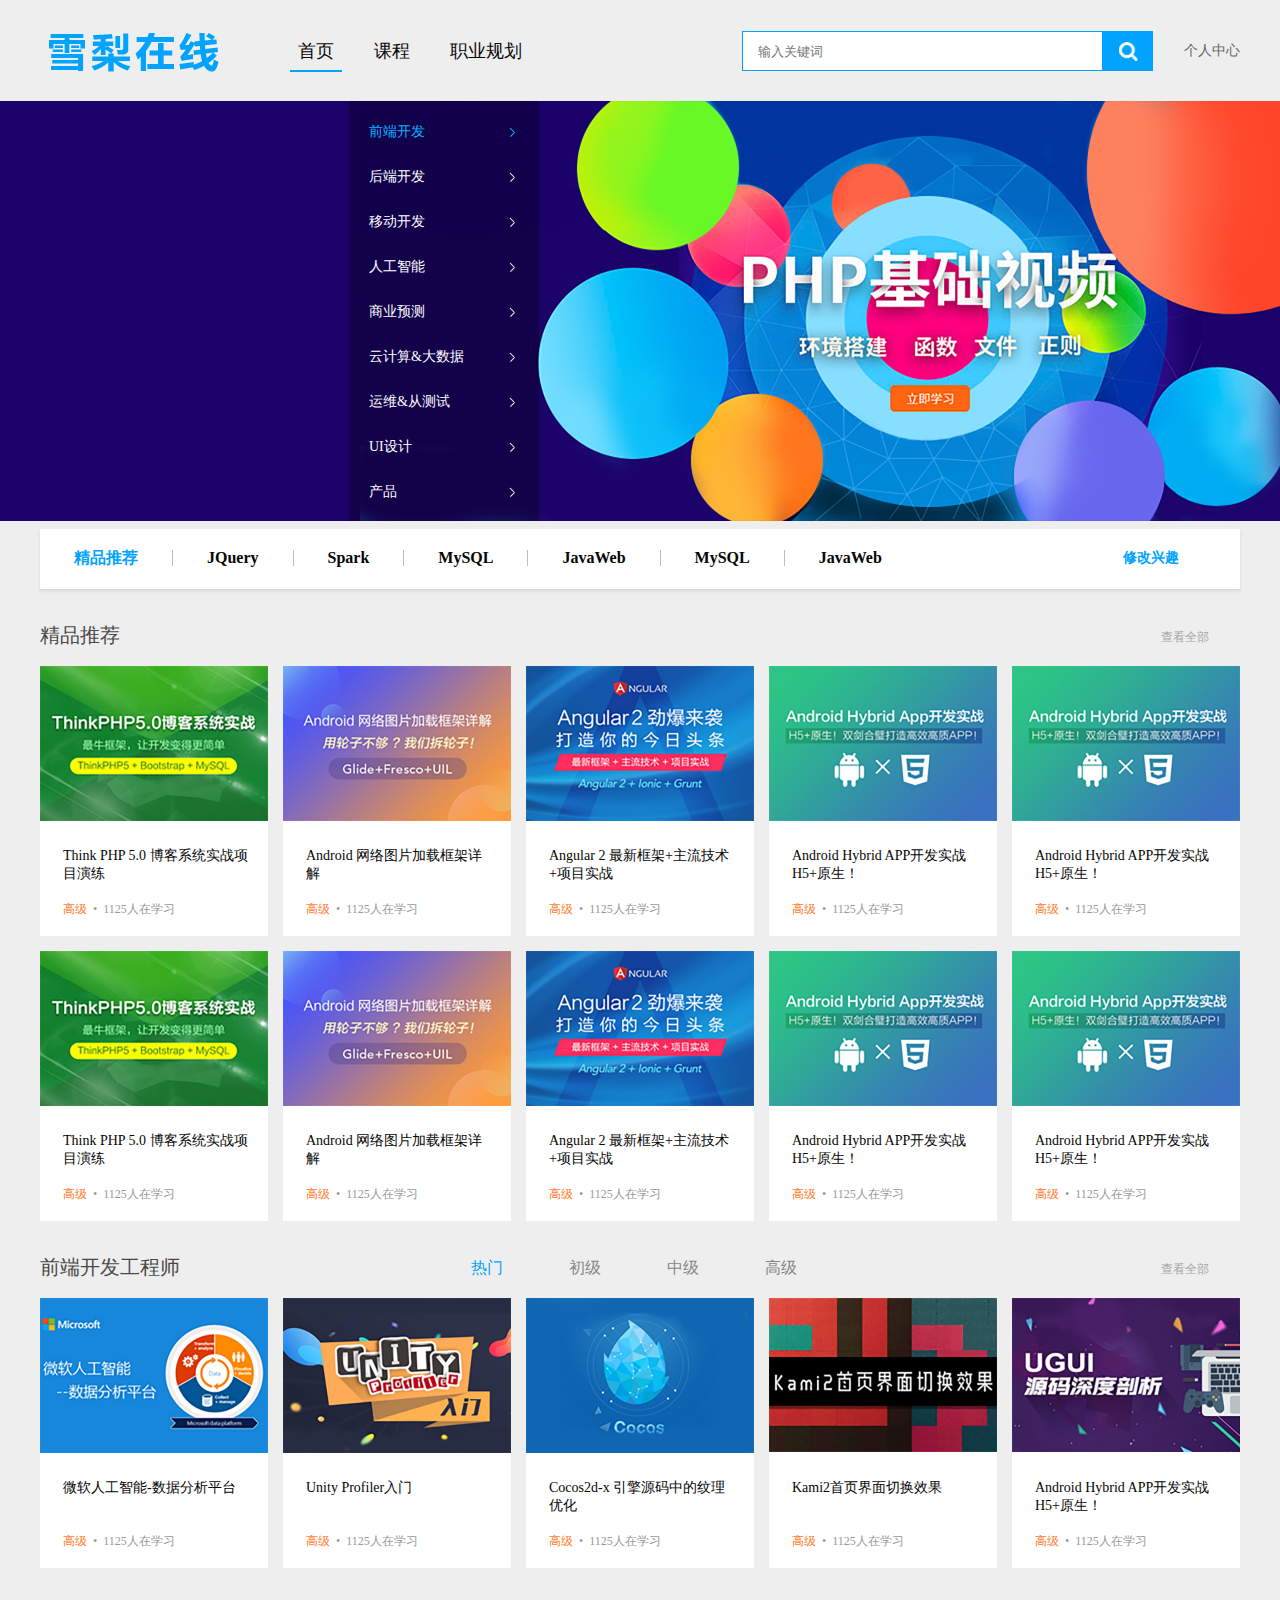
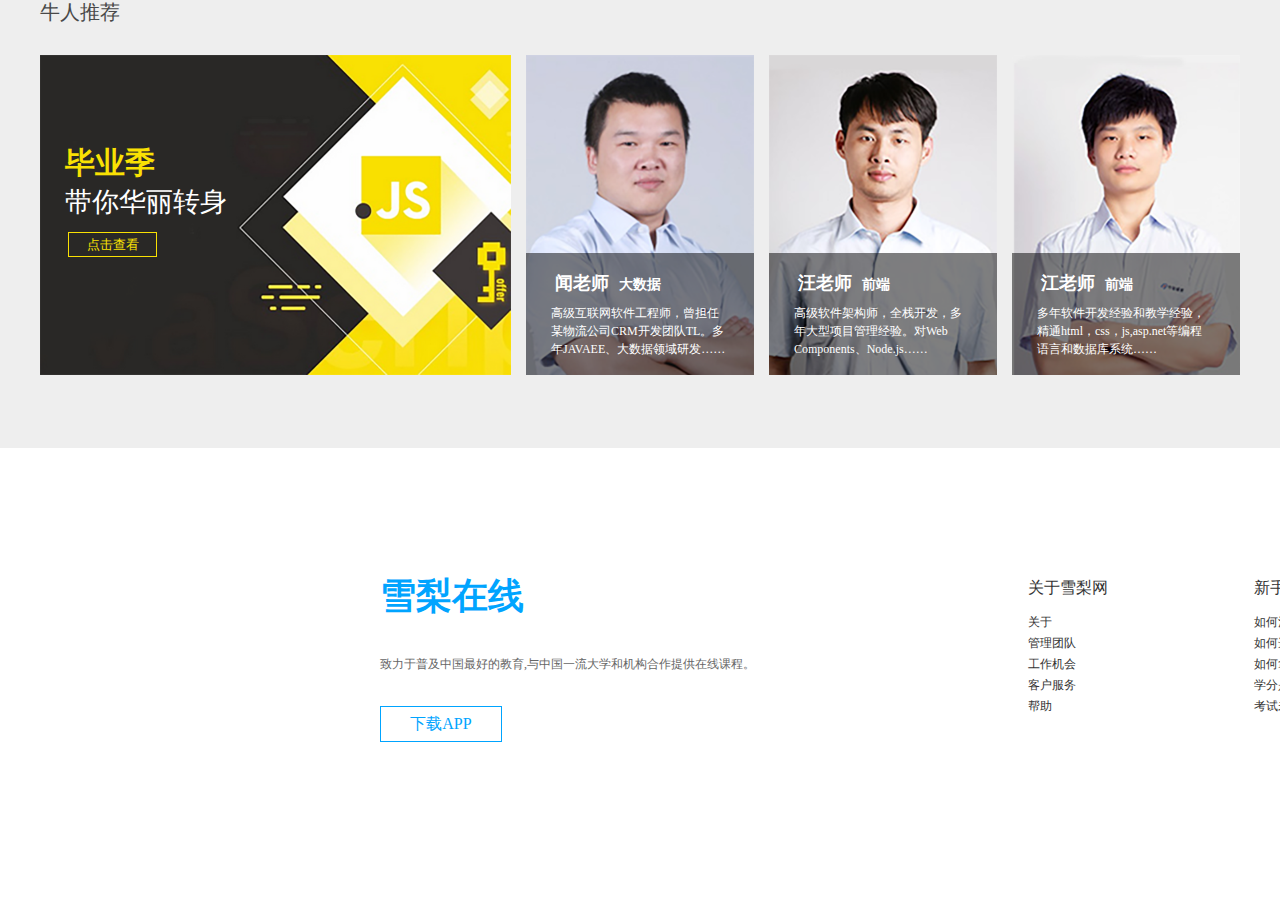
==== demo.html @ 032489fc "add a web assignment" ====
<!DOCTYPE html>
<html>
	<head>
		<meta charset="utf-8"/>
		<title>雪梨在线</title>
		<link rel="stylesheet" type="text/css" href="css/normalize.css"/>
		<link rel="stylesheet" type="text/css" href="css/雪梨在线.css"/>
	</head>
	<body style="background:#eeeeee">
		<div class="header">
			<div class="logo">
				<img src="image/logo.png" alt="雪梨在线"/>
			</div>
			<ul class="nav">
				<li class="first"><a href="#">首页</a></li>
				<li><a href="#">课程</a></li>
				<li><a href="#">职业规划</a></li>
			</ul>
			<form>
				<input type="text" placeholder="输入关键词" class="search"/>
				<input type="button" class="submit"/>
				<p><a href="#">个人中心</a></p>
			</form>
		</div>
		<div class="container">
			<div class="banner1">
				<img src="image/banner1.png"/>
				<ul class="nav">
					<li class="first"><a href="#">前端开发</a></li>
					<li><a href="#">后端开发</a></li>
					<li><a href="#">移动开发</a></li>
					<li><a href="#">人工智能</a></li>
					<li><a href="#">商业预测</a></li>
					<li><a href="#">云计算&大数据</a></li>
					<li><a href="#">运维&从测试</a></li>
					<li><a href="#">UI设计</a></li>
					<li><a href="#">产品</a></li>
				</ul>
			</div>
		</div>
		<div class="subnav">
			<ul>
				<li class="first"><a href="#">精品推荐</a></li>
				<li><a href="#">JQuery</a></li>
				<li><a href="#">Spark</a></li>
				<li><a href="#">MySQL</a></li>
				<li><a href="#">JavaWeb</a></li>
				<li><a href="#">MySQL</a></li>
				<li class="last"><a href="#">JavaWeb</a></li>
				<p><a href="#">修改兴趣</a></p>
			</ul>
		</div>
		<div class="column1">
			<div class="head">
				<p class="left">精品推荐</p>
				<p class="right"><a href="#">查看全部</a></p>
			</div>
			<ul class="show">
				<li>
					<img src="image/show (1).png"/>
					<h4>Think PHP 5.0 博客系统实战项目演练</h4>
					<p><span>高级</span>&nbsp&nbsp•&nbsp&nbsp1125人在学习</p>
				</li>
				<li>
					<img src="image/show (2).png"/>
					<h4>Android 网络图片加载框架详解</h4>
					<p><span>高级</span>&nbsp&nbsp•&nbsp&nbsp1125人在学习</p>
				</li>
				<li>
					<img src="image/show (3).png"/>
					<h4>Angular 2 最新框架+主流技术+项目实战</h4>
					<p><span>高级</span>&nbsp&nbsp•&nbsp&nbsp1125人在学习</p>
				</li>
				<li>
					<img src="image/show (4).png"/>
					<h4>Android Hybrid APP开发实战 H5+原生！</h4>
					<p><span>高级</span>&nbsp&nbsp•&nbsp&nbsp1125人在学习</p>
				</li>
				<li class="last">
					<img src="image/show (4).png"/>
					<h4>Android Hybrid APP开发实战 H5+原生！</h4>
					<p><span>高级</span>&nbsp&nbsp•&nbsp&nbsp1125人在学习</p>
				</li>
			</ul>
			</ul>
			<ul class="show">
				<li>
					<img src="image/show (1).png"/>
					<h4>Think PHP 5.0 博客系统实战项目演练</h4>
					<p><span>高级</span>&nbsp&nbsp•&nbsp&nbsp1125人在学习</p>
				</li>
				<li>
					<img src="image/show (2).png"/>
					<h4>Android 网络图片加载框架详解</h4>
					<p><span>高级</span>&nbsp&nbsp•&nbsp&nbsp1125人在学习</p>
				</li>
				<li>
					<img src="image/show (3).png"/>
					<h4>Angular 2 最新框架+主流技术+项目实战</h4>
					<p><span>高级</span>&nbsp&nbsp•&nbsp&nbsp1125人在学习</p>
				</li>
				<li>
					<img src="image/show (4).png"/>
					<h4>Android Hybrid APP开发实战 H5+原生！</h4>
					<p><span>高级</span>&nbsp&nbsp•&nbsp&nbsp1125人在学习</p>
				</li>
				<li class="last">
					<img src="image/show (4).png"/>
					<h4>Android Hybrid APP开发实战 H5+原生！</h4>
					<p><span>高级</span>&nbsp&nbsp•&nbsp&nbsp1125人在学习</p>
				</li>
			</ul>
		</div>
		<div class="column2">
			<div class="head">
				<p class="left">前端开发工程师</p>
				<ul>
					<li class="first"><a href="#">热门</a></li>
					<li><a href="#">初级</a></li>
					<li><a href="#">中级</a></li>
					<li class="last"><a href="#">高级</a></li>
				</ul>
				<p class="right"><a href="#">查看全部</a></p>
			</div>
			<ul class="show">
				<li>
					<img src="image/show(5).png"/>
					<h4>微软人工智能-数据分析平台</h4>
					<p><span>高级</span>&nbsp&nbsp•&nbsp&nbsp1125人在学习</p>
				</li>
				<li>
					<img src="image/show(6).png"/>
					<h4>Unity Profiler入门</h4>
					<p><span>高级</span>&nbsp&nbsp•&nbsp&nbsp1125人在学习</p>
				</li>
				<li>
					<img src="image/show(7).png"/>
					<h4>Cocos2d-x 引擎源码中的纹理优化</h4>
					<p><span>高级</span>&nbsp&nbsp•&nbsp&nbsp1125人在学习</p>
				</li>
				<li>
					<img src="image/show(8).png"/>
					<h4>Kami2首页界面切换效果</h4>
					<p><span>高级</span>&nbsp&nbsp•&nbsp&nbsp1125人在学习</p>
				</li>
				<li class="last">
					<img src="image/show(9).png"/>
					<h4>Android Hybrid APP开发实战 H5+原生！</h4>
					<p><span>高级</span>&nbsp&nbsp•&nbsp&nbsp1125人在学习</p>
				</li>
			</ul>
		</div>
		<div class="column3">
			<div class="head">
				<p>牛人推荐</p>
			</div>
			<div class="banner2">
				<img src="image/banner2.png"/>
				<div>
					<h1>毕业季</h1>
					<p>带你华丽转身</p>
					<a href="#">点击查看</a>
				</div>
			</div>
			<ul>
				<li>
					<img src="image/teacher(1).png"/>
					<div>
						<h4><span>闻老师</span>大数据</h4>
						<p>高级互联网软件工程师，曾担任某物流公司CRM开发团队TL。多年JAVAEE、大数据领域研发……</p>
					</div>
				</li>
				<li>
					<img src="image/teacher(2).png"/>
					<div>
						<h4><span>汪老师</span>前端</h4>
						<p>高级软件架构师，全栈开发，多年大型项目管理经验。对Web Components、Node.js……</p>
					</div>
				</li>
				<li>
					<img src="image/teacher(3).png"/>
					<div>
						<h4><span>江老师</span>前端</h4>
						<p>多年软件开发经验和教学经验，精通html，css，js,asp.net等编程语言和数据库系统……</p>
					</div>
				</li>
			</ul>
		</div>
		<div class="footer">
			<div>
				<h1>雪梨在线</h1>
				<p>致力于普及中国最好的教育,与中国一流大学和机构合作提供在线课程。</p>
				<a href="#">下载APP</a>
			</div>
			<ul class="left">
				<li class="first"><a href="#">关于雪梨网</a></li>
				<li><a href="#">关于</a></li>
				<li><a href="#">管理团队</a></li>
				<li><a href="#">工作机会</a></li>
				<li><a href="#">客户服务</a></li>
				<li><a href="#">帮助</a></li>
			</ul>
			<ul>
				<li class="first"><a href="#">新手指南</a></li>
				<li><a href="#">如何注册</a></li>
				<li><a href="#">如何选课</a></li>
				<li><a href="#">如何拿到毕业证</a></li>
				<li><a href="#">学分是什么</a></li>
				<li><a href="#">考试未通过怎么办</a></li>
			</ul>
			<ul class="right">
				<li class="first"><a href="#">合作伙伴</a></li>
				<li><a href="#">合作机构</a></li>
				<li><a href="#">合作导师</a></li>
			</ul>
		</div>
	</body>
</html>
---- css/雪梨在线.css ----
.header{
	width: 1200px;
	height: 101px;
	margin: 0px auto;
}
.header .logo{
	padding-left: 9px;
	padding-top: 33px;
	float: left;
}
.header .nav{
	margin-left: 71px;
	padding-top: 33px;
	float: left;
}
.header .nav li{
	padding: 6px 8px 7px;
	margin-right: 24px;
	float: left;
}
.header .nav li a{
	color: #050505;
	font-size: 18px;
	font-weight: 400;
}
.header .nav .first{
	border-bottom: 2px solid #00A4FF;
}
.header .nav li:hover{
	border-bottom: 2px solid #00A4FF;
}
.header form{
	float: right;
	padding-top: 31px;
}
.header .search{
	width: 344px;
	height: 38px;
	border: 1px solid #00A4FF;
	padding-left: 15px;
	float: left;
}
.header .submit{
	width: 50px;
	height: 40px;
	background: #00A4FF url(../image/search.png) no-repeat center center;
	border: 0px;
	float: left;
}
.header form p{
	height: 40px;
	line-height: 40px;
	padding-left: 31px;
	float: left;
	font-size: 14px;
}
.header form p a{
	color: #666666;
}
.container{
	height: 420px;
	width: 1920px;
	background-color: #1C036C;
	margin: 0px auto;
}
.banner1{
	height: 420px;
	width: 1200px;
	margin: 0px auto;
	position: relative;
}
.banner1 .nav{
	background-color: rgba(0,0,0,0.3);
	width: 190px;
	height: 412px;
	padding-top: 8px;
	position: absolute;
	left: -11px;
	top: 0px;
}
.banner1 .nav li{
	background: url(../image/right.png) no-repeat right center;
	width: 146px;
	height: 45px;
	line-height: 45px;
	padding-left: 20px;
	font-size: 14px;
}
.banner1 .nav li a{
	color: #FFFFFF;
}
.banner1 .nav .first{
	background: url(../image/blueright.png) no-repeat right center;
}
.banner1 .nav .first a{
	color: #00B4FF;
}
.banner1 .nav li:hover{
	background: url(../image/blueright.png) no-repeat right center;
}
.banner1 .nav li:hover a{
	color: #00B4FF;
}
.subnav{
	width: 1200px;
	height: 60px;
	margin: 8px auto 0px;
	background-color: #FFFFFF;
	box-shadow:0px 2px 3px 0px rgba(118,118,118,0.2);
}
.subnav ul{
	height: 18px;
	padding: 21px 61px 21px 0px;
}
.subnav li{
	height: 16px;
	line-height: 16px;
	float: left;
	padding: 0px 34px;
	border-right: 1px solid #BFBFBF;
	font-weight: bold;
}
.subnav li a{
	color: #050505;
}
.subnav .first a{
	color: #00A4FF;
}
.subnav .last{
	border: none;
}
.subnav p{
	float: right;
	font-size: 14px;
	height: 16px;
	line-height: 16px;
	font-weight: bold;
}
.subnav p a{
	color: #00A4FF;
}
.subnav li:hover a{
	color: #00A4FF;
}
.column1 .head{
	width: 1169px;
	height: 77px;
	padding-right: 31px;
	margin: 0px auto;
}
.column1 .left{
	font-size: 20px;
	color: #494949;
	float: left;
	padding-top: 33px;
}
.column1 .right{
	font-size: 12px;
	float: right;
	padding-top: 40px;
}
.column1 .right a{
	color: #A5A5A5;
}
.show{
	width: 1200px;
	height: 285px;
	margin: 0px auto;
}
.show li{
	background-color: #FFFFFF;
	width: 228px;
	height: 270px;
	margin: 0px 15px 15px 0px;
	float: left;
}
.show li:hover{
	box-shadow:0px 2px 5px 0px rgba(118,118,118,0.5);
}
.show .last{
	margin-right: 0px;
}
.show h4{
	font-size: 14px;
	font-weight: 400;
	color: #050505;
	height: 38px;
	padding: 22px 20px 16px 23px;
}
.show p{
	font-size: 12px;
	color: #999999;
	padding-left: 23px;
}
.show span{
	color: #FF7C2D;
}
.column2 .head{
	width: 1169px;
	height: 62px;
	padding-right: 31px;
	margin: 0px auto;
}
.column2 .left{
	font-size: 20px;
	color: #494949;
	float: left;
	padding-top: 18px;
}
.column2 .head ul{
	padding-top: 22px;
	padding-left: 291px;
	width: 327px;
	height: 21px;
	float: left;
}
.column2 .head li{
	padding-right: 66px;
	float: left;
}
.column2 .head li a{
	color: #868686;
}
.column2 .head .first a{
	color: #00A4FF;
}
.column2 .head li:hover a{
	color: #00A4FF;
}
.column2 .head .last{
	padding-right: 0px;
}
.column2 .right{
	font-size: 12px;
	float: right;
	padding-top: 25px;
}
.column2 .right a{
	color: #A5A5A5;
}
.column3{
	height: 392px;
	width: 1200px;
	margin: 0px auto;
}
.column3 .head{
	width: 1200px;
	height: 72px;
	margin: 0px auto;
}
.column3 .head p{
	font-size: 20px;
	color: #494949;
	padding-top: 16px;
}
.column3 .banner2{
	height: 320px;
	float: left;
	position: relative;
}
.column3 .banner2 div{
	position: absolute;
	top: 88px;
	left: 25px;
}
.column3 .banner2 div h1{
	font-size: 30px;
	color: #F9E103;
}
.column3 .banner2 div p{
	font-size: 27px;
	color: #FFFFFF;
	padding-bottom: 12px;
}
.column3 .banner2 div a{
	display: block;
	width: 87px;
	height: 23px;
	line-height: 23px;
	margin-left: 3px;
	border: 1px solid #F9E103;
	color: #F9E103;
	font-size: 13px;
	text-align: center;
}
.column3 li{
	width: 228px;
	height: 320px;
	padding-left: 15px;
	float: left;
	position: relative;
}
.column3 li div{
	height: 122px;
	width: 228px;
	background: rgba(0,0,0,0.5);
	position: absolute;
	bottom: 0px;
	right: 0px;
}
.column3 li div h4{
	font-size: 14px;
	color: #ffffff;
	padding: 18px 91px 9px 29px;
}
.column3 li div p{
	font-size: 12px;
	color: #ffffff;
	line-height: 18px;
	padding: 0px 28px 17px 25px;
}
.column3 li div h4 span{
	font-size: 18px;
	font-weight: bold;
	padding-right: 10px;
}
.footer{
	width: 1917.3px;
	height: 471px;
	margin: 0px auto;
	margin-top: 73px;
	background-color: #ffffff;
}
.footer div{
	width: 376px;
	padding-left: 380px;
	padding-top: 124px;
	float: left;
}
.footer div h1{
	font-size: 36px;
	font-weight: bold;
	color: #00A4FF;
	padding-bottom: 35px;
}
.footer div p{
	font-size: 12px;
	color: #666666;
	padding-bottom: 33px;
}
.footer div a{
	display: block;
	width: 120px;
	height: 34px;
	line-height: 34px;
	border: 1px solid #00A4FF;
	color: #00A4FF;
	font-size: 16px;
	text-align: center;
}
.footer ul{
	padding-top: 130px;
	float: left;
}
.footer .left{
	width: 80px;
	padding: 130px 146px 0px 272px;
}
.footer .right{
	width: 64px;
	padding: 130px 0px 0px 121px;
}
.footer li{
	font-size: 12px;
	padding-bottom: 4px;
}
.footer li a{
	color: #333333;
}
.footer ul .first{
	font-size: 16px;
	padding-bottom: 15px;
}
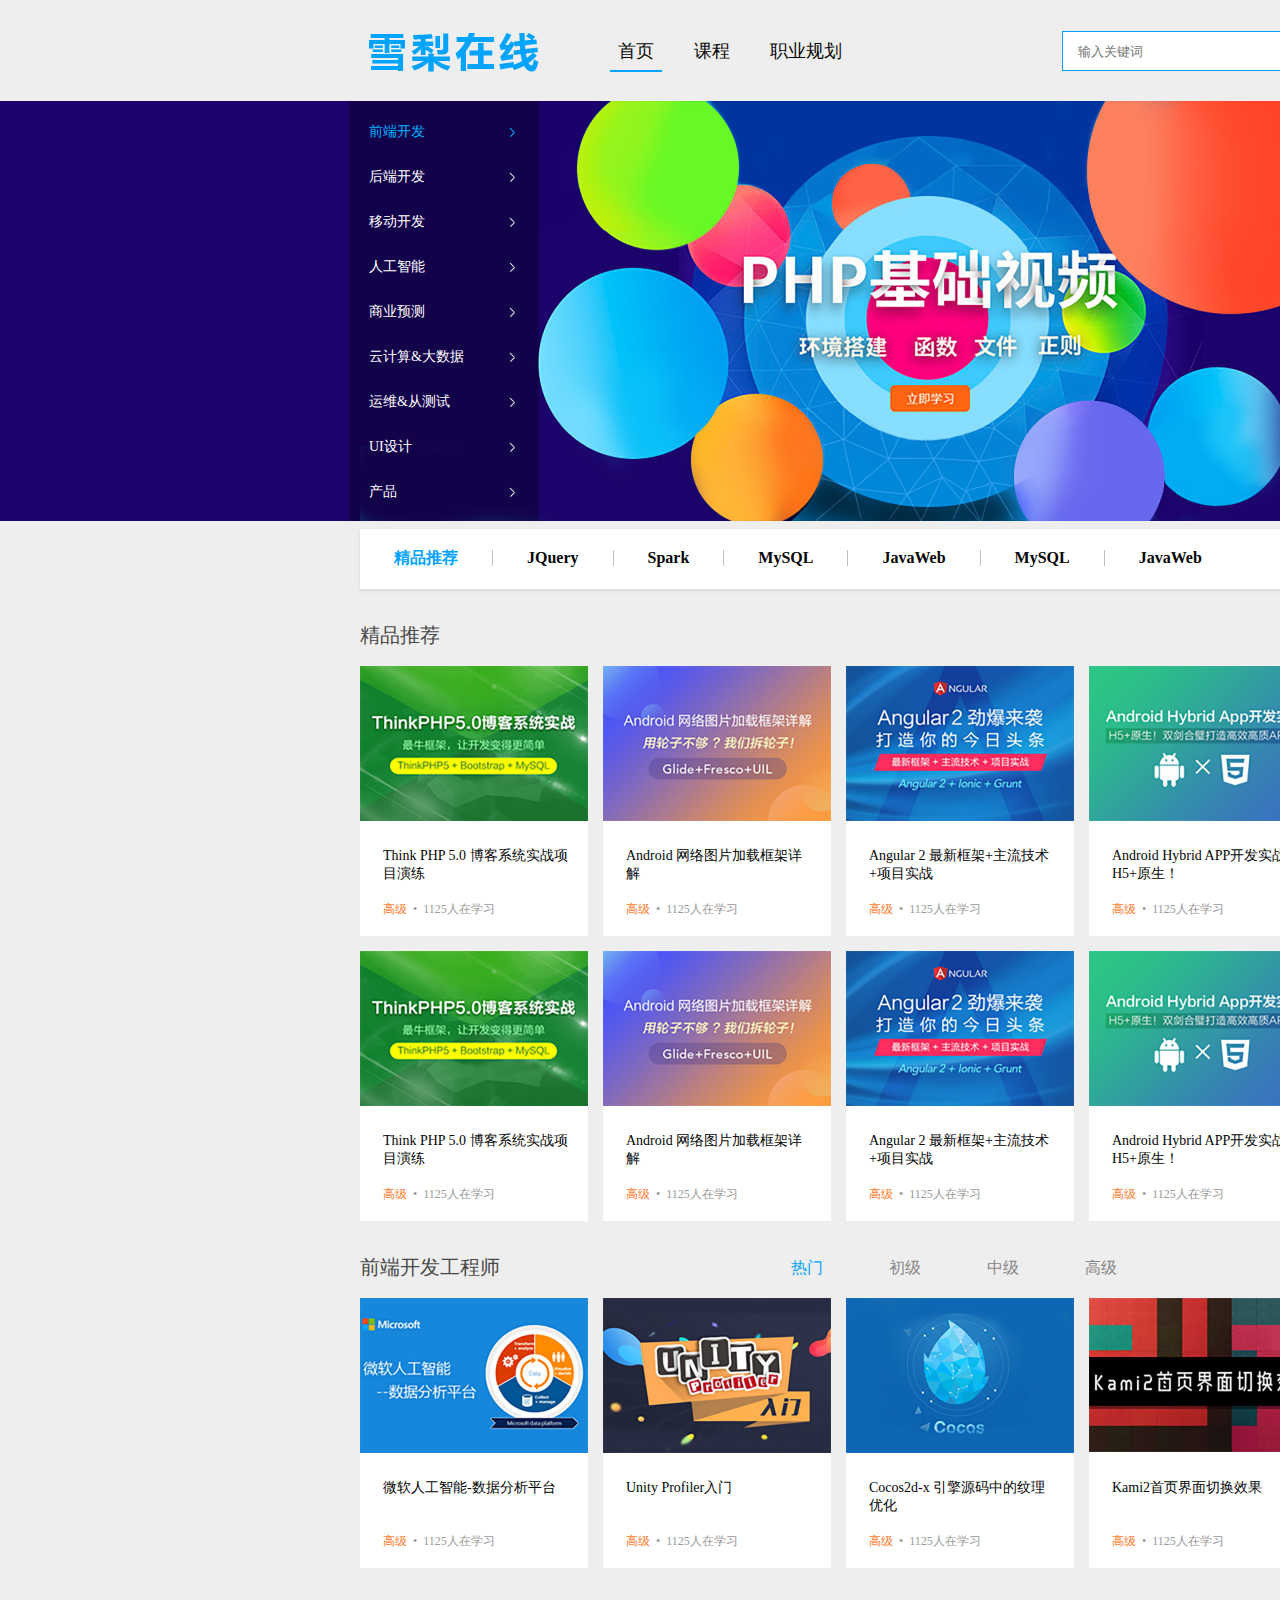
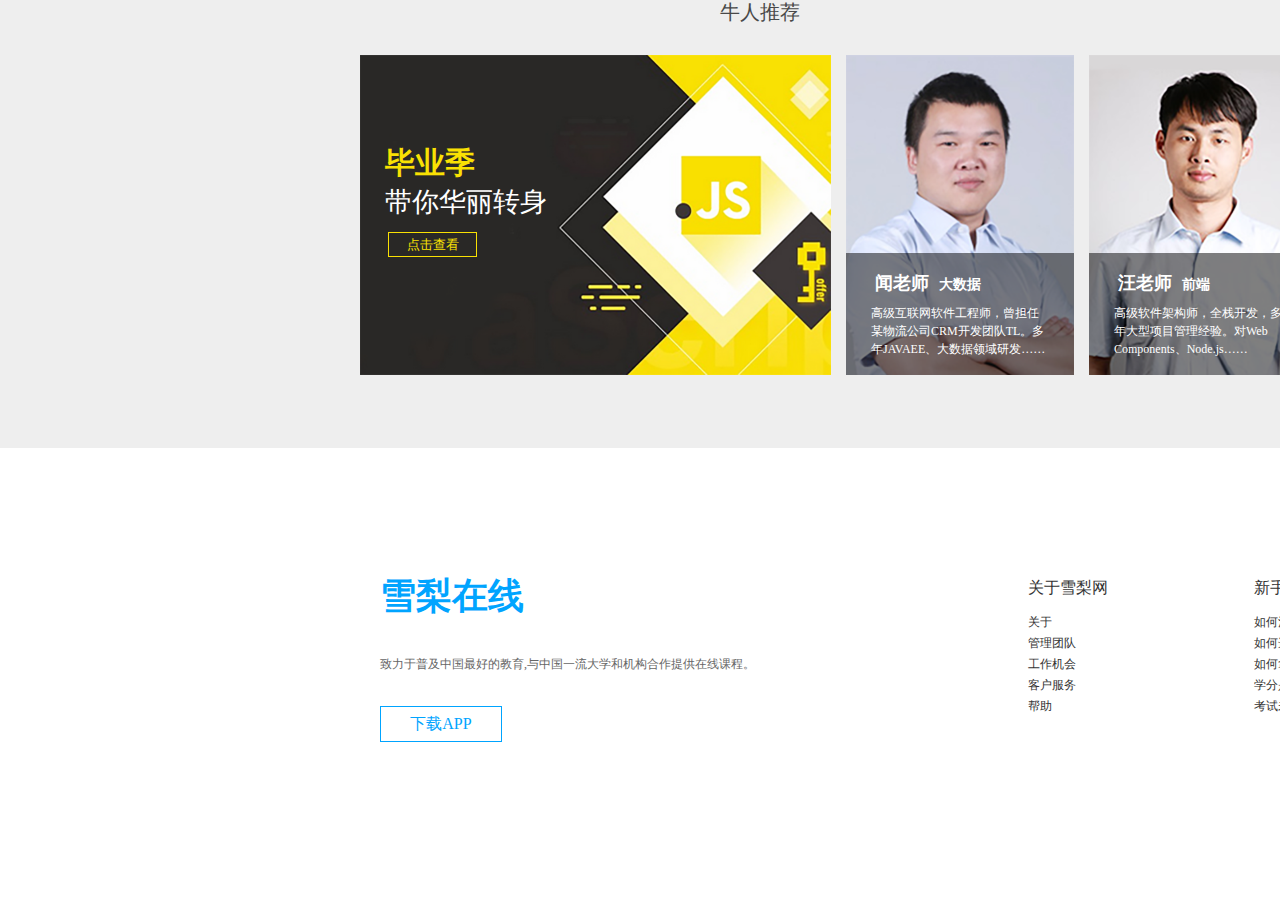
==== commit 71c4d9fc: "Update demo.html" ====
--- a/demo.html
+++ b/demo.html
@@ -4,7 +4,7 @@
 		<meta charset="utf-8"/>
 		<title>雪梨在线</title>
 		<link rel="stylesheet" type="text/css" href="css/normalize.css"/>
-		<link rel="stylesheet" type="text/css" href="css/雪梨在线.css"/>
+		<link rel="stylesheet" type="text/css" href="css/雪梨在线-手机版.css"/>
 	</head>
 	<body style="background:#eeeeee">
 		<div class="header">
@@ -215,4 +215,4 @@
 			</ul>
 		</div>
 	</body>
-</html>+</html>
--- a/css/雪梨在线-手机版.css
+++ b/css/雪梨在线-手机版.css
@@ -0,0 +1,373 @@
+.header{
+	width: 1200px;
+	height: 101px;
+	margin: 0px 360px;
+}
+.header .logo{
+	padding-left: 9px;
+	padding-top: 33px;
+	float: left;
+}
+.header .nav{
+	margin-left: 71px;
+	padding-top: 33px;
+	float: left;
+}
+.header .nav li{
+	padding: 6px 8px 7px;
+	margin-right: 24px;
+	float: left;
+}
+.header .nav li a{
+	color: #050505;
+	font-size: 18px;
+	font-weight: 400;
+}
+.header .nav .first{
+	border-bottom: 2px solid #00A4FF;
+}
+.header .nav li:hover{
+	border-bottom: 2px solid #00A4FF;
+}
+.header form{
+	float: right;
+	padding-top: 31px;
+}
+.header .search{
+	width: 344px;
+	height: 38px;
+	border: 1px solid #00A4FF;
+	padding-left: 15px;
+	float: left;
+}
+.header .submit{
+	width: 50px;
+	height: 40px;
+	background: #00A4FF url(../image/search.png) no-repeat center center;
+	border: 0px;
+	float: left;
+}
+.header form p{
+	height: 40px;
+	line-height: 40px;
+	padding-left: 31px;
+	float: left;
+	font-size: 14px;
+}
+.header form p a{
+	color: #666666;
+}
+.container{
+	height: 420px;
+	width: 1920px;
+	background-color: #1C036C;
+	margin: 0px auto;
+}
+.banner1{
+	height: 420px;
+	width: 1200px;
+	margin: 0px auto;
+	position: relative;
+}
+.banner1 .nav{
+	background-color: rgba(0,0,0,0.3);
+	width: 190px;
+	height: 412px;
+	padding-top: 8px;
+	position: absolute;
+	left: -11px;
+	top: 0px;
+}
+.banner1 .nav li{
+	background: url(../image/right.png) no-repeat right center;
+	width: 146px;
+	height: 45px;
+	line-height: 45px;
+	padding-left: 20px;
+	font-size: 14px;
+}
+.banner1 .nav li a{
+	color: #FFFFFF;
+}
+.banner1 .nav .first{
+	background: url(../image/blueright.png) no-repeat right center;
+}
+.banner1 .nav .first a{
+	color: #00B4FF;
+}
+.banner1 .nav li:hover{
+	background: url(../image/blueright.png) no-repeat right center;
+}
+.banner1 .nav li:hover a{
+	color: #00B4FF;
+}
+.subnav{
+	width: 1200px;
+	height: 60px;
+	margin: 8px 360px 0px;
+	background-color: #FFFFFF;
+	box-shadow:0px 2px 3px 0px rgba(118,118,118,0.2);
+}
+.subnav ul{
+	height: 18px;
+	padding: 21px 61px 21px 0px;
+}
+.subnav li{
+	height: 16px;
+	line-height: 16px;
+	float: left;
+	padding: 0px 34px;
+	border-right: 1px solid #BFBFBF;
+	font-weight: bold;
+}
+.subnav li a{
+	color: #050505;
+}
+.subnav .first a{
+	color: #00A4FF;
+}
+.subnav .last{
+	border: none;
+}
+.subnav p{
+	float: right;
+	font-size: 14px;
+	height: 16px;
+	line-height: 16px;
+	font-weight: bold;
+}
+.subnav p a{
+	color: #00A4FF;
+}
+.subnav li:hover a{
+	color: #00A4FF;
+}
+.column1 .head{
+	width: 1169px;
+	height: 77px;
+	padding-right: 31px;
+	margin: 0px 360px;
+}
+.column1 .left{
+	font-size: 20px;
+	color: #494949;
+	float: left;
+	padding-top: 33px;
+}
+.column1 .right{
+	font-size: 12px;
+	float: right;
+	padding-top: 40px;
+}
+.column1 .right a{
+	color: #A5A5A5;
+}
+.show{
+	width: 1200px;
+	height: 285px;
+	margin: 0px 360px;
+}
+.show li{
+	background-color: #FFFFFF;
+	width: 228px;
+	height: 270px;
+	margin: 0px 15px 15px 0px;
+	float: left;
+}
+.show li:hover{
+	box-shadow:0px 2px 5px 0px rgba(118,118,118,0.5);
+}
+.show .last{
+	margin-right: 0px;
+}
+.show h4{
+	font-size: 14px;
+	font-weight: 400;
+	color: #050505;
+	height: 38px;
+	padding: 22px 20px 16px 23px;
+}
+.show p{
+	font-size: 12px;
+	color: #999999;
+	padding-left: 23px;
+}
+.show span{
+	color: #FF7C2D;
+}
+.column2 .head{
+	width: 1169px;
+	height: 62px;
+	padding-right: 31px;
+	margin: 0px 360px;
+}
+.column2 .left{
+	font-size: 20px;
+	color: #494949;
+	float: left;
+	padding-top: 18px;
+}
+.column2 .head ul{
+	padding-top: 22px;
+	padding-left: 291px;
+	width: 327px;
+	height: 21px;
+	float: left;
+}
+.column2 .head li{
+	padding-right: 66px;
+	float: left;
+}
+.column2 .head li a{
+	color: #868686;
+}
+.column2 .head .first a{
+	color: #00A4FF;
+}
+.column2 .head li:hover a{
+	color: #00A4FF;
+}
+.column2 .head .last{
+	padding-right: 0px;
+}
+.column2 .right{
+	font-size: 12px;
+	float: right;
+	padding-top: 25px;
+}
+.column2 .right a{
+	color: #A5A5A5;
+}
+.column3{
+	height: 392px;
+	width: 1200px;
+	margin: 0px 360px;
+}
+.column3 .head{
+	width: 1200px;
+	height: 72px;
+	margin: 0px 360px;
+}
+.column3 .head p{
+	font-size: 20px;
+	color: #494949;
+	padding-top: 16px;
+}
+.column3 .banner2{
+	height: 320px;
+	float: left;
+	position: relative;
+}
+.column3 .banner2 div{
+	position: absolute;
+	top: 88px;
+	left: 25px;
+}
+.column3 .banner2 div h1{
+	font-size: 30px;
+	color: #F9E103;
+}
+.column3 .banner2 div p{
+	font-size: 27px;
+	color: #FFFFFF;
+	padding-bottom: 12px;
+}
+.column3 .banner2 div a{
+	display: block;
+	width: 87px;
+	height: 23px;
+	line-height: 23px;
+	margin-left: 3px;
+	border: 1px solid #F9E103;
+	color: #F9E103;
+	font-size: 13px;
+	text-align: center;
+}
+.column3 li{
+	width: 228px;
+	height: 320px;
+	padding-left: 15px;
+	float: left;
+	position: relative;
+}
+.column3 li div{
+	height: 122px;
+	width: 228px;
+	background: rgba(0,0,0,0.5);
+	position: absolute;
+	bottom: 0px;
+	right: 0px;
+}
+.column3 li div h4{
+	font-size: 14px;
+	color: #ffffff;
+	padding: 18px 91px 9px 29px;
+}
+.column3 li div p{
+	font-size: 12px;
+	color: #ffffff;
+	line-height: 18px;
+	padding: 0px 28px 17px 25px;
+}
+.column3 li div h4 span{
+	font-size: 18px;
+	font-weight: bold;
+	padding-right: 10px;
+}
+.footer{
+	width: 1917.3px;
+	height: 471px;
+	margin: 0px auto;
+	margin-top: 73px;
+	background-color: #ffffff;
+}
+.footer div{
+	width: 376px;
+	padding-left: 380px;
+	padding-top: 124px;
+	float: left;
+}
+.footer div h1{
+	font-size: 36px;
+	font-weight: bold;
+	color: #00A4FF;
+	padding-bottom: 35px;
+}
+.footer div p{
+	font-size: 12px;
+	color: #666666;
+	padding-bottom: 33px;
+}
+.footer div a{
+	display: block;
+	width: 120px;
+	height: 34px;
+	line-height: 34px;
+	border: 1px solid #00A4FF;
+	color: #00A4FF;
+	font-size: 16px;
+	text-align: center;
+}
+.footer ul{
+	padding-top: 130px;
+	float: left;
+}
+.footer .left{
+	width: 80px;
+	padding: 130px 146px 0px 272px;
+}
+.footer .right{
+	width: 64px;
+	padding: 130px 0px 0px 121px;
+}
+.footer li{
+	font-size: 12px;
+	padding-bottom: 4px;
+}
+.footer li a{
+	color: #333333;
+}
+.footer ul .first{
+	font-size: 16px;
+	padding-bottom: 15px;
+}